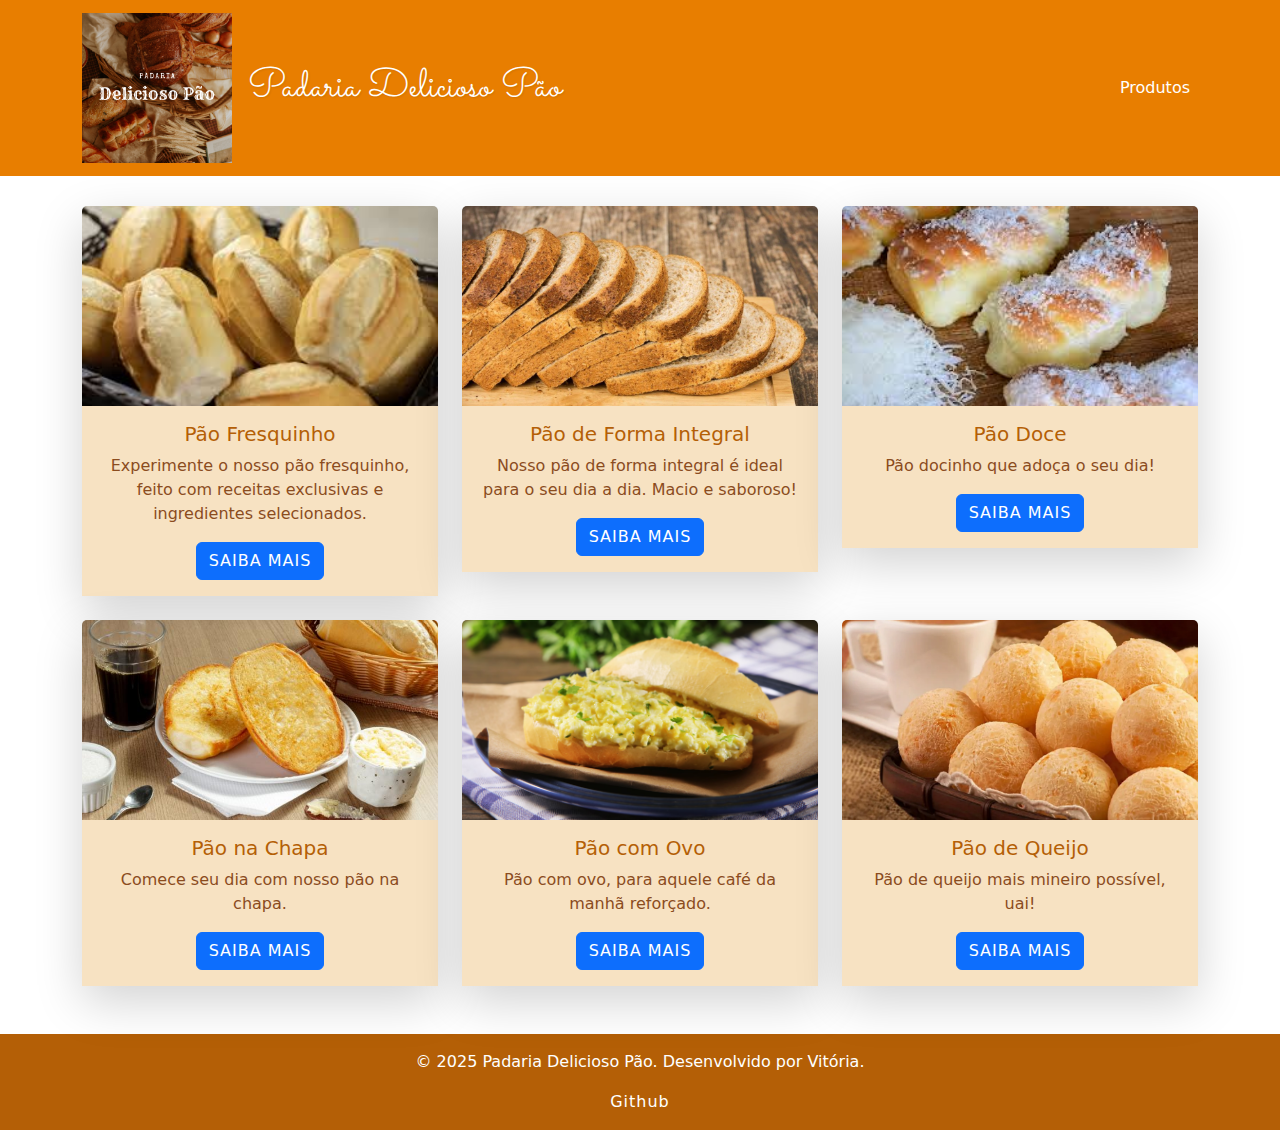
==== padariaDeliciosoPao/Produtos.html @ 5e1631c7 "atualizado" ====
<!DOCTYPE html>
<html lang="pt-br"> 
<head> 
    <meta charset="UTF-8">
    <meta name="viewport" content="width=device-width, initial-scale=1.0">
    <title>Padaria Delicioso Pão</title>
    <!-- Link para o arquivo CSS -->
    <link rel="stylesheet" href="CSS/style.css">
    <!-- Bootstrap CSS -->
    <link href="https://cdn.jsdelivr.net/npm/bootstrap@5.3.3/dist/css/bootstrap.min.css" rel="stylesheet">
    <!-- Google Fonts -->
    <link href="https://fonts.googleapis.com/css2?family=Roboto:wght@400;700&family=Sacramento&display=swap" rel="stylesheet">
</head>  

<body> 
    <header>
        <nav class="navbar navbar-expand-lg navbar-light fixed-top" style="background-color: #e87e00;">
            <div class="container">
                <a href="index.html" class="navbar-brand d-flex align-items-center text-white">
                    <img src="img/PADARIA.png" alt="Logo" width="150" height="150">
                    <span class="ms-3">Padaria Delicioso Pão</span>
                </a>
                <button class="navbar-toggler" type="button" data-bs-toggle="collapse" data-bs-target="#navbarNav" 
                        aria-controls="navbarNav" aria-expanded="false" aria-label="Toggle navigation">
                    <span class="navbar-toggler-icon"></span>
                </button>
                <div class="collapse navbar-collapse" id="navbarNav">
                    <ul class="navbar-nav ms-auto">
                        <li class="nav-item">
                            <a class="nav-link text-white" href="Produtos.html">Produtos</a>
                        </li>
                    </ul>
                </div>
            </div>
        </nav>
    </header>                                             

    <main class="mt-5 pt-5">
    
        <!-- Cards de Produtos -->
        <section id="produtos" class="container my-5">
            <h2 class="text-center mb-4" style="color: #b45f06;">Nossos Produtos</h2>
            <div class="row row-cols-1 row-cols-md-3 g-4">
    
                <!-- Card de Produto 1 -->
                <div class="col">
                    <div class="card shadow-lg border-0 rounded">
                        <img src="img/p.fresq.jpg" class="card-img-top" alt="Pão Fresquinho">
                        <div class="card-body" style="background-color: #f7e2c2;">
                            <h5 class="card-title" style="color: #b45f06;">Pão Fresquinho</h5>
                            <p class="card-text" style="color: #8b4c1e;">Experimente o nosso pão fresquinho, feito com receitas exclusivas e ingredientes selecionados.</p>
                            <a href="#" class="btn btn-primary">Saiba mais</a>
                        </div>
                    </div>
                </div>
    
                <!-- Card de Produto 2 -->
                <div class="col">
                    <div class="card shadow-lg border-0 rounded">
                        <img src="img/pao-de-forma-integral-1024x602.jpg" class="card-img-top" alt="Pão de Forma">
                        <div class="card-body" style="background-color: #f7e2c2;">
                            <h5 class="card-title" style="color: #b45f06;">Pão de Forma Integral</h5>
                            <p class="card-text" style="color: #8b4c1e;">Nosso pão de forma integral é ideal para o seu dia a dia. Macio e saboroso!</p>
                            <a href="#" class="btn btn-primary">Saiba mais</a>
                        </div>
                    </div>
                </div>
    
                <!-- Card de Produto 3 -->
                <div class="col">
                    <div class="card shadow-lg border-0 rounded">
                        <img src="img/p.doce.jpg" class="card-img-top" alt="Pão Doce">
                        <div class="card-body" style="background-color: #f7e2c2;">
                            <h5 class="card-title" style="color: #b45f06;">Pão Doce</h5>
                            <p class="card-text" style="color: #8b4c1e;">Pão docinho que adoça o seu dia!</p>
                            <a href="#" class="btn btn-primary">Saiba mais</a>
                        </div>
                    </div>
                </div>
    
                <!-- Card de Produto 4 -->
                <div class="col">
                    <div class="card shadow-lg border-0 rounded">
                        <img src="img/p.chapa.jpg" class="card-img-top" alt="Pão na Chapa">
                        <div class="card-body" style="background-color: #f7e2c2;">
                            <h5 class="card-title" style="color: #b45f06;">Pão na Chapa</h5>
                            <p class="card-text" style="color: #8b4c1e;">Comece seu dia com nosso pão na chapa.</p>
                            <a href="#" class="btn btn-primary">Saiba mais</a>
                        </div>
                    </div>
                </div>
    
                <!-- Card de Produto 5 -->
                <div class="col">
                    <div class="card shadow-lg border-0 rounded">
                        <img src="img/p.ovo.avif" class="card-img-top" alt="Pão com Ovo">
                        <div class="card-body" style="background-color: #f7e2c2;">
                            <h5 class="card-title" style="color: #b45f06;">Pão com Ovo</h5>
                            <p class="card-text" style="color: #8b4c1e;">Pão com ovo, para aquele café da manhã reforçado.</p>
                            <a href="#" class="btn btn-primary">Saiba mais</a>
                        </div>
                    </div>
                </div>
    
                <!-- Card de Produto 6 -->
                <div class="col">
                    <div class="card shadow-lg border-0 rounded">
                        <img src="img/p.queijo.webp" class="card-img-top" alt="Pão de Queijo">
                        <div class="card-body" style="background-color: #f7e2c2;">
                            <h5 class="card-title" style="color: #b45f06;">Pão de Queijo</h5>
                            <p class="card-text" style="color: #8b4c1e;">Pão de queijo mais mineiro possível, uai!</p>
                            <a href="#" class="btn btn-primary">Saiba mais</a>
                        </div>
                    </div>
                </div>
            </div>
        </section>
    </main>

    <footer style="background-color: #b45f06;" class="text-white text-center py-3">
        <p>&copy; 2025 Padaria Delicioso Pão. Desenvolvido por Vitória.</p>
        <a href="https://github.com/vitoriacandido/Revisao2024.git" class="text-decoration-none text-white">Github</a>
    </footer>

    <!-- Bootstrap JS and dependencies -->
    <script src="https://cdn.jsdelivr.net/npm/@popperjs/core@2.11.6/dist/umd/popper.min.js"></script>
    <script src="https://cdn.jsdelivr.net/npm/bootstrap@5.3.3/dist/js/bootstrap.bundle.min.js"></script>
</body>
</html>
---- padariaDeliciosoPao/CSS/style.css ----
/* Reset básico */
* {
    margin: 0;
    padding: 0;
    box-sizing: border-box;
}

/* Corpo da página */
body {
    font-family: 'Roboto', sans-serif;
    background-color: #fff8f0; /* Fundo suave em tom quente */
}

/* Cabeçalho */
header nav {
    background-color: #e87e00; /* Cor quente de laranja */
}

header .navbar-brand {
    font-family: 'Sacramento', cursive;
    font-size: 2.5rem;
    color: white;
    text-shadow: 1px 1px 2px rgba(0,0,0,0.1);
}

header .navbar-toggler {
    border-color: #ffffff;
}

header .navbar-toggler-icon {
    background-color: #ffffff;
}

/* Seção Introdução */
#introducao {
    background-color: #f1a400; /* Laranja quente */
    color: white;
    padding: 100px 0;
}

#introducao h1 {
    font-size: 3.5rem;
    font-weight: 700;
    margin-bottom: 20px;
}

#introducao p {
    font-size: 1.2rem;
    line-height: 1.6;
    color: #f1f1f1;
}

/* Cards de Produtos */
#produtos {
    margin-top: 50px;
}

.card {
    border: none;
    border-radius: 10px;
    box-shadow: 0 4px 10px rgba(0, 0, 0, 0.1);
    transition: transform 0.3s ease, box-shadow 0.3s ease;
}

.card:hover {
    transform: translateY(-10px);
    box-shadow: 0 8px 20px rgba(0, 0, 0, 0.2);
}

.card-img-top {
    border-top-left-radius: 10px;
    border-top-right-radius: 10px;
    object-fit: cover;
    height: 200px;
}

.card-body {
    background-color: hwb(27 20% 8% / 0.726); /* Tom suave de amarelo quente */
    padding: 20px;
    text-align: center;
}



.btn-primary {
    background-color: #d45600; /* Laranja escuro */
    border: none;
    padding: 10px 20px;
    font-size: 1rem;
    text-transform: uppercase;
    letter-spacing: 1px;
    border-radius: 5px;
    transition: background-color 0.3s ease;
}

.btn-primary:hover {
    background-color: #b94e00; /* Laranja mais escuro no hover */
}

/* Footer */
footer {
    padding: 20px;
    background-color: #b45f06; /* Cor de marrom quente */
}

footer a {
    color: white;
    text-decoration: none;
    font-weight: 500;
    letter-spacing: 1px;
}

footer a:hover {
    text-decoration: underline;
}

footer p {
    font-size: 1rem;
}

/* Responsividade */
@media (max-width: 768px) {
    .navbar-brand {
        font-size: 2rem;
    }

    #introducao h1 {
        font-size: 2.5rem;
    }

    #introducao p {
        font-size: 1rem;
    }
    
    .card-title {
        font-size: 1.2rem;
    }



}
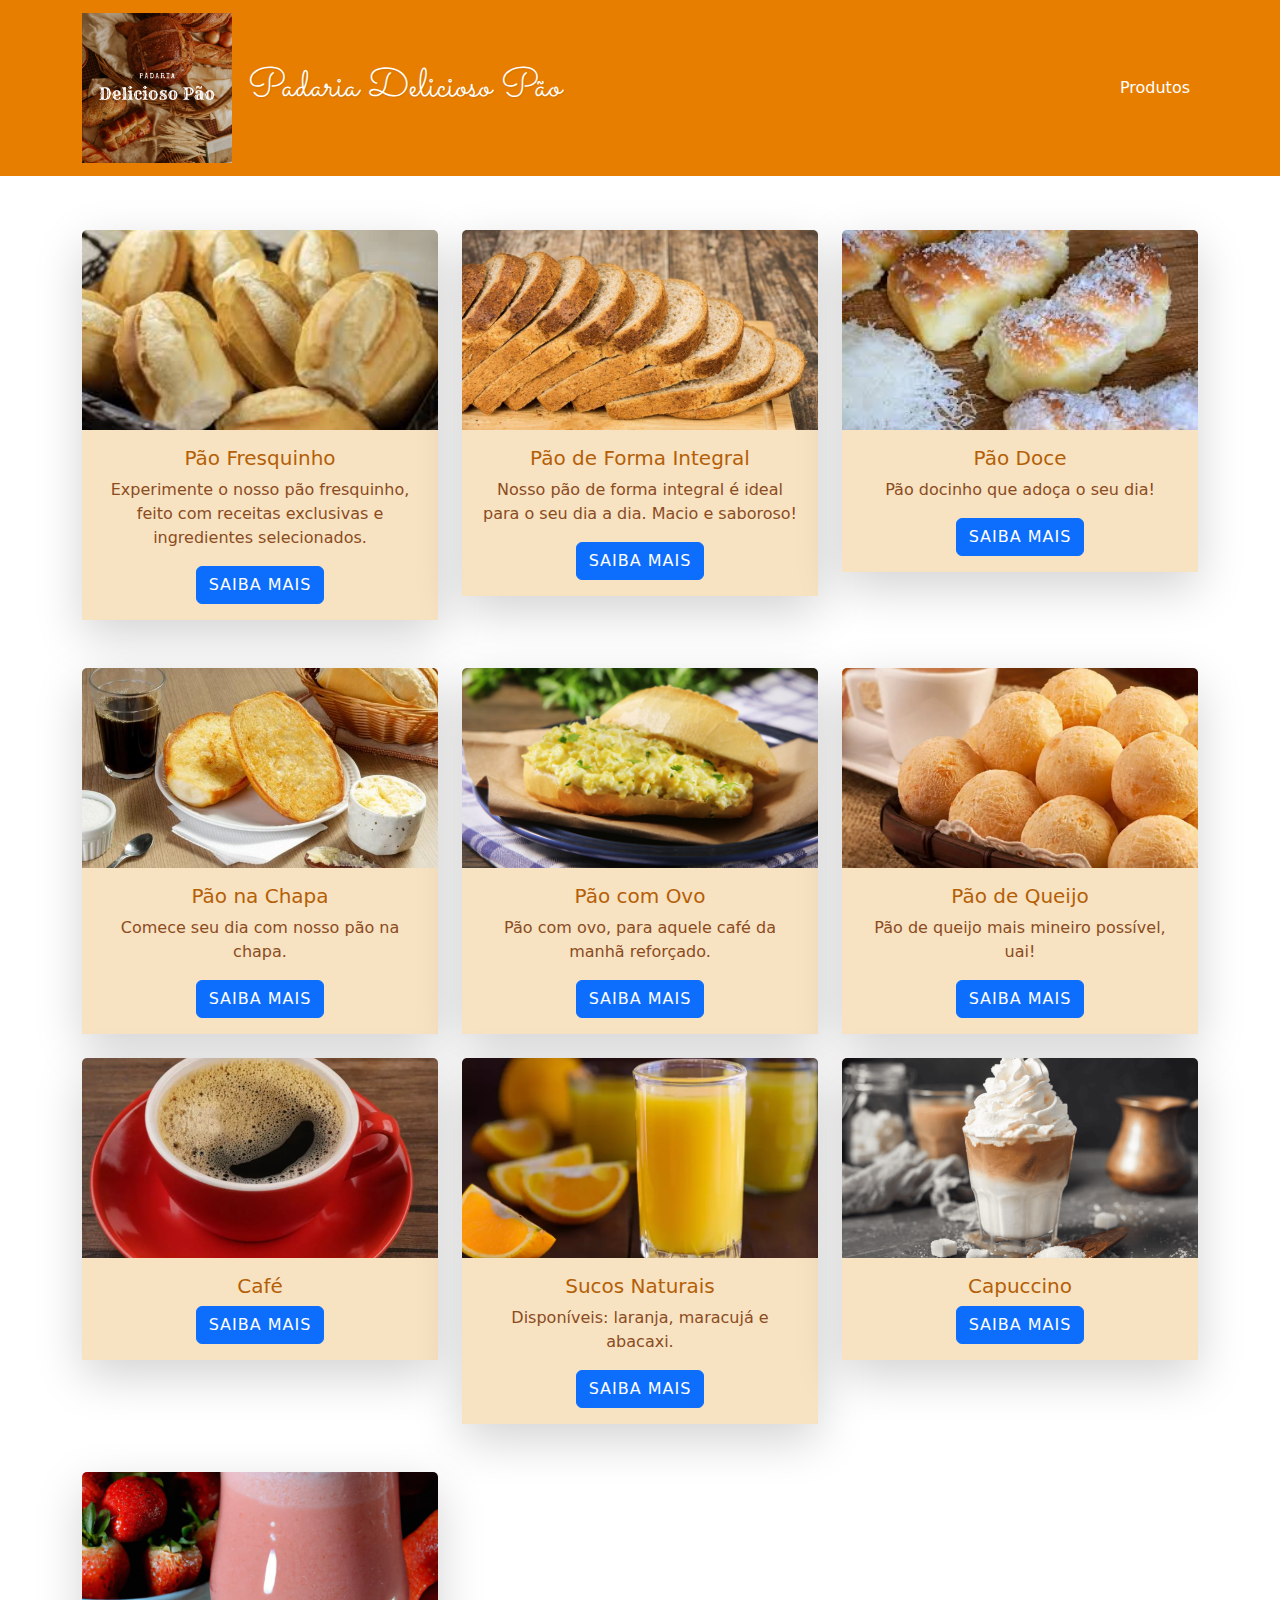
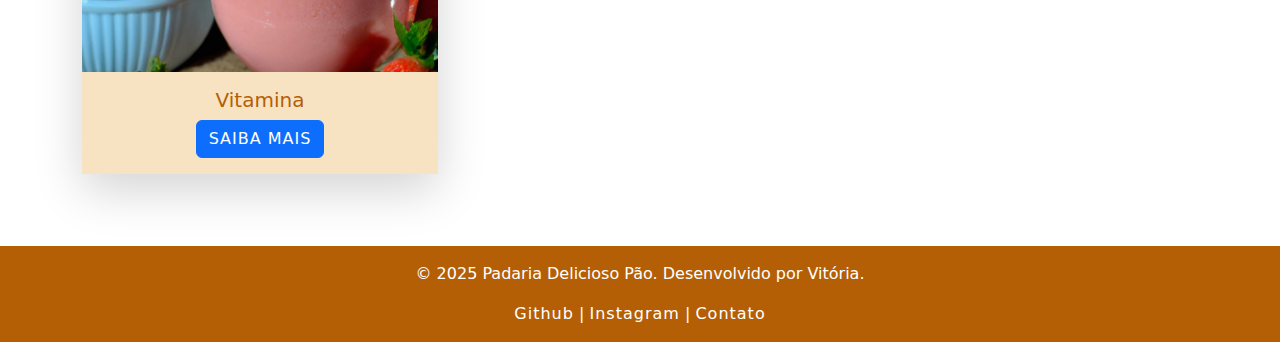
==== commit a2468670: "videos" ====
--- a/padariaDeliciosoPao/Produtos.html
+++ b/padariaDeliciosoPao/Produtos.html
@@ -1,8 +1,10 @@
 <!DOCTYPE html>
-<html lang="pt-br"> 
-<head> 
+<html lang="pt-br">
+<head>
     <meta charset="UTF-8">
     <meta name="viewport" content="width=device-width, initial-scale=1.0">
+    <meta name="description" content="Padaria Delicioso Pão - Pães fresquinhos e saborosos feitos com ingredientes selecionados. Venha experimentar!">
+    <meta name="keywords" content="padaria, pães frescos, pão doce, pão integral, café da manhã, padaria artesanal">
     <title>Padaria Delicioso Pão</title>
     <!-- Link para o arquivo CSS -->
     <link rel="stylesheet" href="CSS/style.css">
@@ -10,9 +12,9 @@
     <link href="https://cdn.jsdelivr.net/npm/bootstrap@5.3.3/dist/css/bootstrap.min.css" rel="stylesheet">
     <!-- Google Fonts -->
     <link href="https://fonts.googleapis.com/css2?family=Roboto:wght@400;700&family=Sacramento&display=swap" rel="stylesheet">
-</head>  
+</head>
 
-<body> 
+<body>
     <header>
         <nav class="navbar navbar-expand-lg navbar-light fixed-top" style="background-color: #e87e00;">
             <div class="container">
@@ -21,7 +23,7 @@
                     <span class="ms-3">Padaria Delicioso Pão</span>
                 </a>
                 <button class="navbar-toggler" type="button" data-bs-toggle="collapse" data-bs-target="#navbarNav" 
-                        aria-controls="navbarNav" aria-expanded="false" aria-label="Toggle navigation">
+                        aria-controls="navbarNav" aria-expanded="false" aria-label="Alternar navegação">
                     <span class="navbar-toggler-icon"></span>
                 </button>
                 <div class="collapse navbar-collapse" id="navbarNav">
@@ -33,83 +35,128 @@
                 </div>
             </div>
         </nav>
-    </header>                                             
+    </header>
 
     <main class="mt-5 pt-5">
-    
         <!-- Cards de Produtos -->
         <section id="produtos" class="container my-5">
-            <h2 class="text-center mb-4" style="color: #b45f06;">Nossos Produtos</h2>
-            <div class="row row-cols-1 row-cols-md-3 g-4">
-    
+            <h2 class="text-center my-5" style="color: #b45f06;">Nossos Produtos</h2>
+            <div class="row row-cols-1 row-cols-sm-2 row-cols-md-3 g-4">
                 <!-- Card de Produto 1 -->
-                <div class="col">
+                <div class="col mb-4">
                     <div class="card shadow-lg border-0 rounded">
-                        <img src="img/p.fresq.jpg" class="card-img-top" alt="Pão Fresquinho">
+                        <img src="img/p.fresq.jpg" class="card-img-top" alt="Imagem de pão fresquinho recém-assado">
                         <div class="card-body" style="background-color: #f7e2c2;">
                             <h5 class="card-title" style="color: #b45f06;">Pão Fresquinho</h5>
                             <p class="card-text" style="color: #8b4c1e;">Experimente o nosso pão fresquinho, feito com receitas exclusivas e ingredientes selecionados.</p>
-                            <a href="#" class="btn btn-primary">Saiba mais</a>
+                            <a href="https://www.youtube.com/shorts/evT1jkPdua0?t=2&feature=share" class="btn btn-primary">Saiba mais</a>
                         </div>
                     </div>
                 </div>
-    
+
                 <!-- Card de Produto 2 -->
-                <div class="col">
+                <div class="col mb-4">
                     <div class="card shadow-lg border-0 rounded">
-                        <img src="img/pao-de-forma-integral-1024x602.jpg" class="card-img-top" alt="Pão de Forma">
+                        <img src="img/pao-de-forma-integral-1024x602.jpg" class="card-img-top" alt="Imagem de pão de forma integral">
                         <div class="card-body" style="background-color: #f7e2c2;">
                             <h5 class="card-title" style="color: #b45f06;">Pão de Forma Integral</h5>
                             <p class="card-text" style="color: #8b4c1e;">Nosso pão de forma integral é ideal para o seu dia a dia. Macio e saboroso!</p>
-                            <a href="#" class="btn btn-primary">Saiba mais</a>
+                            <a href="https://www.youtube.com/shorts/WCOQc4s2Gf4?feature=share" class="btn btn-primary">Saiba mais</a>
                         </div>
                     </div>
                 </div>
-    
+
                 <!-- Card de Produto 3 -->
-                <div class="col">
+                <div class="col mb-4">
                     <div class="card shadow-lg border-0 rounded">
-                        <img src="img/p.doce.jpg" class="card-img-top" alt="Pão Doce">
+                        <img src="img/p.doce.jpg" class="card-img-top" alt="Imagem de pão doce">
                         <div class="card-body" style="background-color: #f7e2c2;">
                             <h5 class="card-title" style="color: #b45f06;">Pão Doce</h5>
                             <p class="card-text" style="color: #8b4c1e;">Pão docinho que adoça o seu dia!</p>
-                            <a href="#" class="btn btn-primary">Saiba mais</a>
+                            <a href="https://www.youtube.com/shorts/ISPYbreqtbc?t=1&feature=share" class="btn btn-primary">Saiba mais</a>
                         </div>
                     </div>
                 </div>
-    
+
                 <!-- Card de Produto 4 -->
-                <div class="col">
+                <div class="col mb-4">
                     <div class="card shadow-lg border-0 rounded">
-                        <img src="img/p.chapa.jpg" class="card-img-top" alt="Pão na Chapa">
+                        <img src="img/p.chapa.jpg" class="card-img-top" alt="Imagem de pão na chapa">
                         <div class="card-body" style="background-color: #f7e2c2;">
                             <h5 class="card-title" style="color: #b45f06;">Pão na Chapa</h5>
                             <p class="card-text" style="color: #8b4c1e;">Comece seu dia com nosso pão na chapa.</p>
-                            <a href="#" class="btn btn-primary">Saiba mais</a>
+                            <a href="https://www.youtube.com/shorts/IvB-ndb22lE?feature=share" class="btn btn-primary">Saiba mais</a>
                         </div>
                     </div>
                 </div>
-    
+
                 <!-- Card de Produto 5 -->
-                <div class="col">
+                <div class="col mb-4">
                     <div class="card shadow-lg border-0 rounded">
-                        <img src="img/p.ovo.avif" class="card-img-top" alt="Pão com Ovo">
+                        <img src="img/p.ovo.avif" class="card-img-top" alt="Imagem de pão com ovo">
                         <div class="card-body" style="background-color: #f7e2c2;">
                             <h5 class="card-title" style="color: #b45f06;">Pão com Ovo</h5>
                             <p class="card-text" style="color: #8b4c1e;">Pão com ovo, para aquele café da manhã reforçado.</p>
-                            <a href="#" class="btn btn-primary">Saiba mais</a>
+                            <a href="https://www.youtube.com/shorts/6frH-b8tVPE?t=1&feature=share" class="btn btn-primary">Saiba mais</a>
                         </div>
                     </div>
                 </div>
-    
+
                 <!-- Card de Produto 6 -->
-                <div class="col">
+                <div class="col mb-4">
                     <div class="card shadow-lg border-0 rounded">
-                        <img src="img/p.queijo.webp" class="card-img-top" alt="Pão de Queijo">
+                        <img src="img/p.queijo.webp" class="card-img-top" alt="Imagem de pão de queijo">
                         <div class="card-body" style="background-color: #f7e2c2;">
                             <h5 class="card-title" style="color: #b45f06;">Pão de Queijo</h5>
                             <p class="card-text" style="color: #8b4c1e;">Pão de queijo mais mineiro possível, uai!</p>
-                            <a href="#" class="btn btn-primary">Saiba mais</a>
+                            <a href="https://www.youtube.com/shorts/UGfonNV114E?t=2&feature=share" class="btn btn-primary">Saiba mais</a>
+                        </div>
+                    </div>
+                </div>
+            </div>
+
+            <div class="row row-cols-1 row-cols-sm-2 row-cols-md-3 g-4">
+                <!-- Card de Café -->
+                <div class="col mb-4">
+                    <div class="card shadow-lg border-0 rounded">
+                        <img src="img/cafe.webp" class="card-img-top" alt="Imagem de café">
+                        <div class="card-body" style="background-color: #f7e2c2;">
+                            <h5 class="card-title" style="color: #b45f06;">Café</h5>
+                            <a href="https://www.youtube.com/shorts/lVWWkYEwQXY?feature=share" class="btn btn-primary">Saiba mais</a>
+                        </div>
+                    </div>
+                </div>
+
+                <!-- Card de Sucos Naturais -->
+                <div class="col mb-4">
+                    <div class="card shadow-lg border-0 rounded">
+                        <img src="img/lara.webp" class="card-img-top" alt="Imagem de sucos naturais">
+                        <div class="card-body" style="background-color: #f7e2c2;">
+                            <h5 class="card-title" style="color: #b45f06;">Sucos Naturais</h5>
+                            <p class="card-text" style="color: #8b4c1e;">Disponíveis: laranja, maracujá e abacaxi.</p>
+                            <a href="https://www.youtube.com/shorts/ohfCHHDr1es?feature=share" class="btn btn-primary">Saiba mais</a>
+                        </div>
+                    </div>
+                </div>
+
+                <!-- Card de Capuccino -->
+                <div class="col mb-4">
+                    <div class="card shadow-lg border-0 rounded">
+                        <img src="img/caputino.png" class="card-img-top" alt="Imagem de capuccino">
+                        <div class="card-body" style="background-color: #f7e2c2;">
+                            <h5 class="card-title" style="color: #b45f06;">Capuccino</h5>
+                            <a href="https://www.youtube.com/shorts/Al-sq_Rl29w?feature=share" class="btn btn-primary">Saiba mais</a>
+                        </div>
+                    </div>
+                </div>
+
+                <!-- Card de Vitamina -->
+                <div class="col mb-4">
+                    <div class="card shadow-lg border-0 rounded">
+                        <img src="img/vitamina.webp" class="card-img-top" alt="Imagem de vitamina">
+                        <div class="card-body" style="background-color: #f7e2c2;">
+                            <h5 class="card-title" style="color: #b45f06;">Vitamina</h5>
+                            <a href="https://www.youtube.com/shorts/KEEvpU40Dw4?feature=share" class="btn btn-primary">Saiba mais</a>
                         </div>
                     </div>
                 </div>
@@ -119,7 +166,9 @@
 
     <footer style="background-color: #b45f06;" class="text-white text-center py-3">
         <p>&copy; 2025 Padaria Delicioso Pão. Desenvolvido por Vitória.</p>
-        <a href="https://github.com/vitoriacandido/Revisao2024.git" class="text-decoration-none text-white">Github</a>
+        <a href="https://github.com/vitoriacandido/Revisao2024.git" class="text-decoration-none text-white">Github</a> |
+        <a href="https://www.instagram.com/padariadeliciosopao" class="text-decoration-none text-white">Instagram</a> |
+        <a href="mailto:contato@padariadeliciosopao.com" class="text-decoration-none text-white">Contato</a>
     </footer>
 
     <!-- Bootstrap JS and dependencies -->
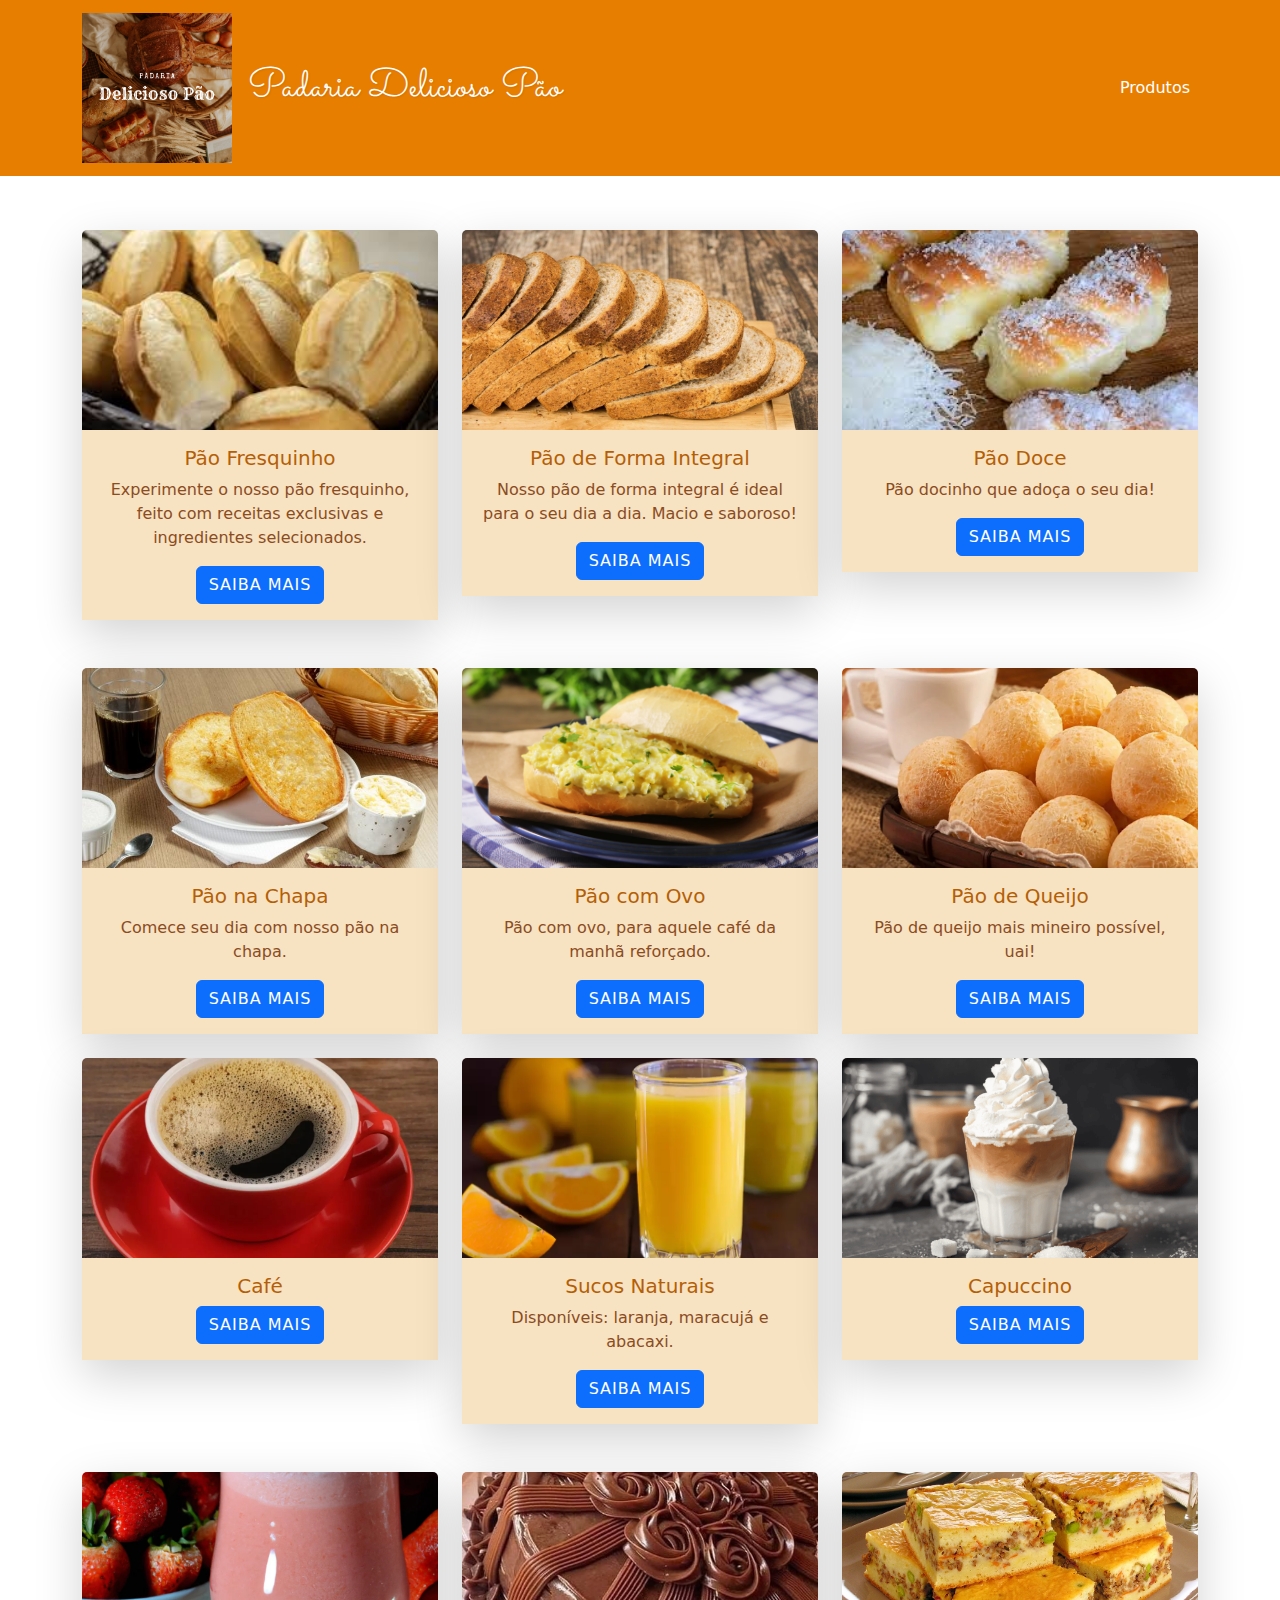
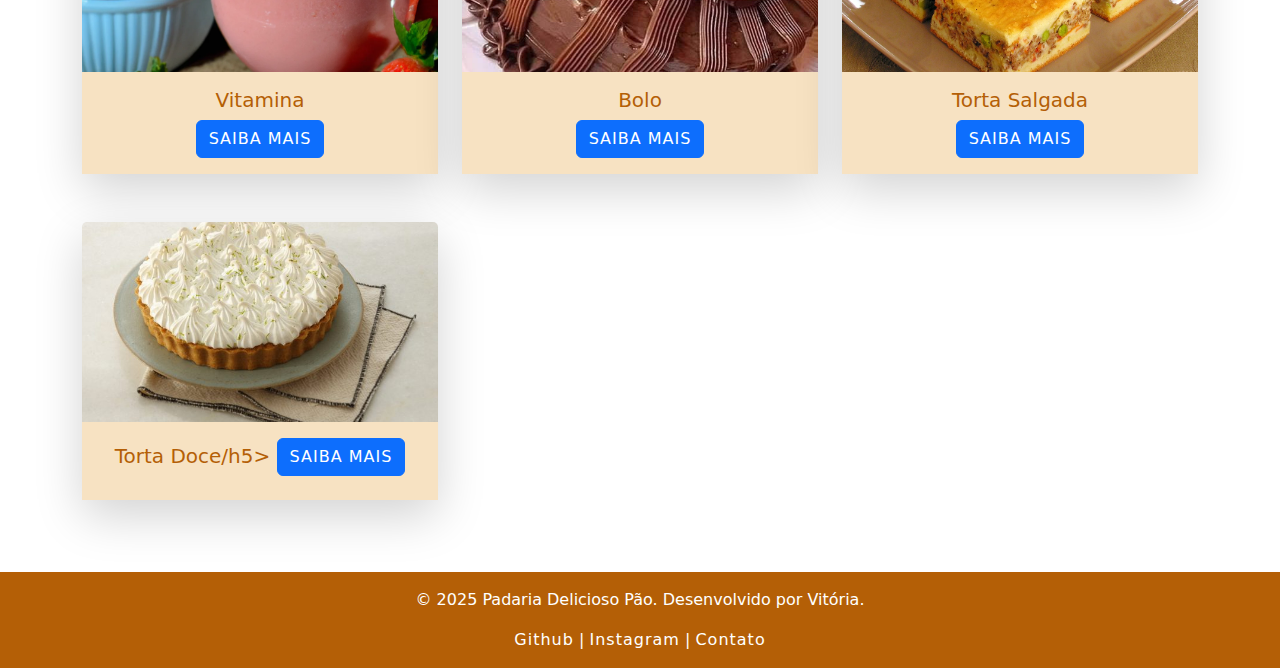
==== commit 148acdd6: "torta e bolo" ====
--- a/padariaDeliciosoPao/Produtos.html
+++ b/padariaDeliciosoPao/Produtos.html
@@ -160,6 +160,37 @@
                         </div>
                     </div>
                 </div>
+
+                <div class="col mb-4">
+                    <div class="card shadow-lg border-0 rounded">
+                        <img src="img/bolo.jpg" class="card-img-top" alt="Imagem de capuccino">
+                        <div class="card-body" style="background-color: #f7e2c2;">
+                            <h5 class="card-title" style="color: #b45f06;">Bolo</h5>
+                            <a href="https://www.youtube.com/shorts/54FcEF0Wzks?feature=share" class="btn btn-primary">Saiba mais</a>
+                        </div>
+                    </div>
+                </div>
+
+                <div class="col mb-4">
+                    <div class="card shadow-lg border-0 rounded">
+                        <img src="img/t.salgada.jpg" class="card-img-top" alt="Imagem de capuccino">
+                        <div class="card-body" style="background-color: #f7e2c2;">
+                            <h5 class="card-title" style="color: #b45f06;">Torta Salgada</h5>
+                            <a href="https://www.youtube.com/shorts/4VrILx0uK_M?feature=share" class="btn btn-primary">Saiba mais</a>
+                        </div>
+                    </div>
+                </div>
+
+                <div class="col mb-4">
+                    <div class="card shadow-lg border-0 rounded">
+                        <img src="img/t.doce.jpg" class="card-img-top" alt="Imagem de capuccino">
+                        <div class="card-body" style="background-color: #f7e2c2;">
+                            <h5 class="card-title" style="color: #b45f06;">Torta Doce/h5>
+                            <a href="https://www.youtube.com/shorts/xfOE6ddWbkU?feature=share" class="btn btn-primary">Saiba mais</a>
+                        </div>
+                    </div>
+                </div>
+
             </div>
         </section>
     </main>
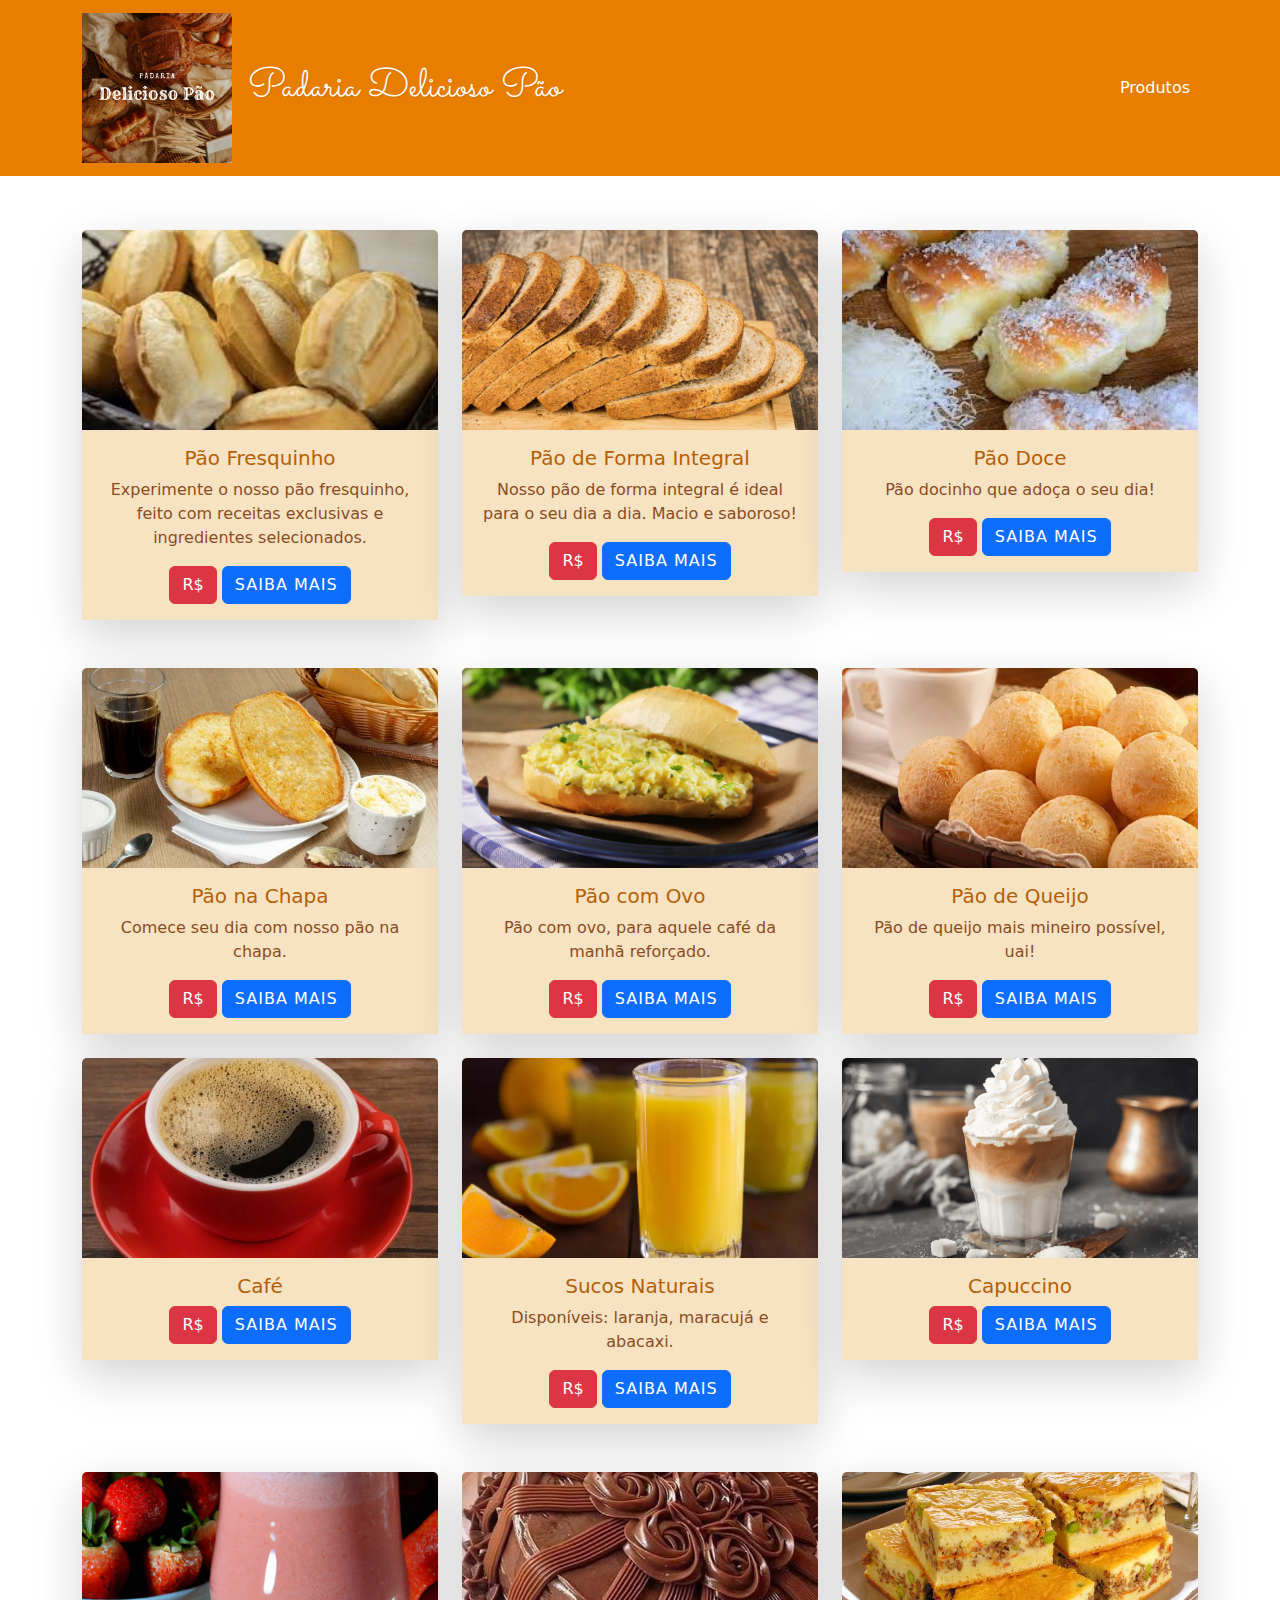
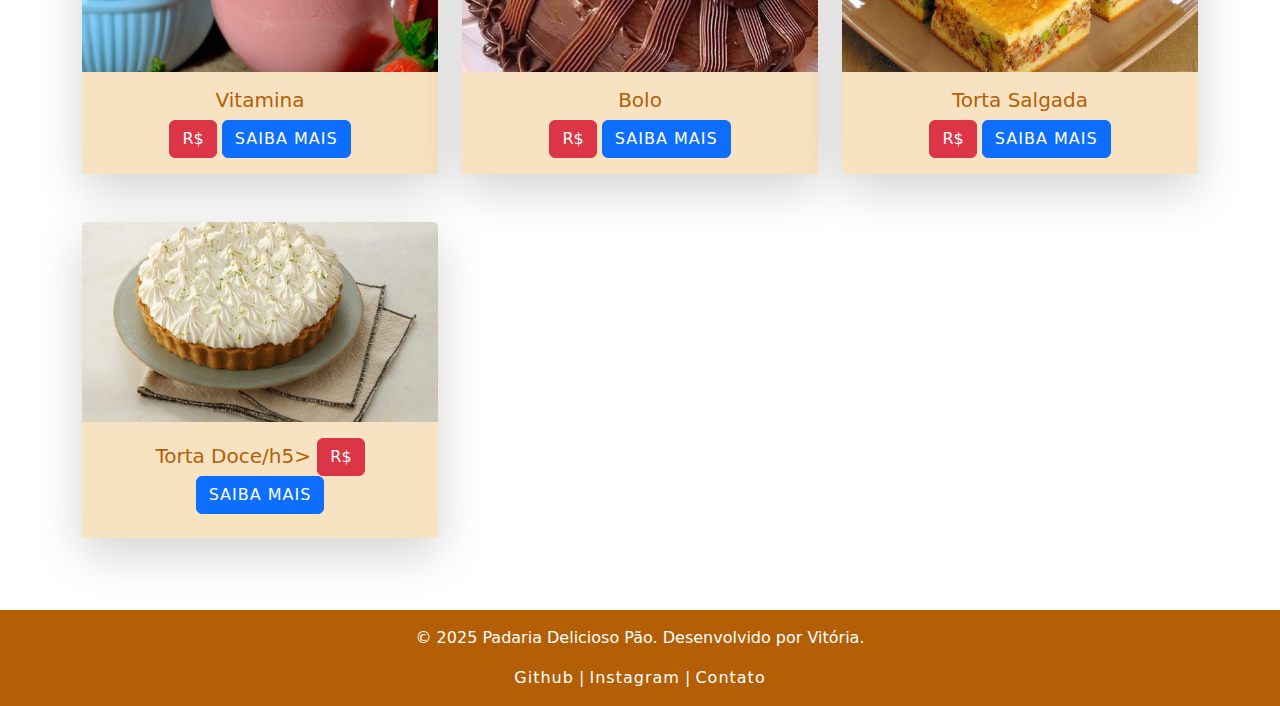
==== commit 634c4f5e: "MODIFICADO" ====
--- a/padariaDeliciosoPao/Produtos.html
+++ b/padariaDeliciosoPao/Produtos.html
@@ -49,6 +49,7 @@
                         <div class="card-body" style="background-color: #f7e2c2;">
                             <h5 class="card-title" style="color: #b45f06;">Pão Fresquinho</h5>
                             <p class="card-text" style="color: #8b4c1e;">Experimente o nosso pão fresquinho, feito com receitas exclusivas e ingredientes selecionados.</p>
+                            <button type="button" class="btn btn-danger">R$</button>
                             <a href="https://www.youtube.com/shorts/evT1jkPdua0?t=2&feature=share" class="btn btn-primary">Saiba mais</a>
                         </div>
                     </div>
@@ -61,6 +62,7 @@
                         <div class="card-body" style="background-color: #f7e2c2;">
                             <h5 class="card-title" style="color: #b45f06;">Pão de Forma Integral</h5>
                             <p class="card-text" style="color: #8b4c1e;">Nosso pão de forma integral é ideal para o seu dia a dia. Macio e saboroso!</p>
+                            <button type="button" class="btn btn-danger">R$</button>
                             <a href="https://www.youtube.com/shorts/WCOQc4s2Gf4?feature=share" class="btn btn-primary">Saiba mais</a>
                         </div>
                     </div>
@@ -73,6 +75,7 @@
                         <div class="card-body" style="background-color: #f7e2c2;">
                             <h5 class="card-title" style="color: #b45f06;">Pão Doce</h5>
                             <p class="card-text" style="color: #8b4c1e;">Pão docinho que adoça o seu dia!</p>
+                            <button type="button" class="btn btn-danger">R$</button>
                             <a href="https://www.youtube.com/shorts/ISPYbreqtbc?t=1&feature=share" class="btn btn-primary">Saiba mais</a>
                         </div>
                     </div>
@@ -85,6 +88,7 @@
                         <div class="card-body" style="background-color: #f7e2c2;">
                             <h5 class="card-title" style="color: #b45f06;">Pão na Chapa</h5>
                             <p class="card-text" style="color: #8b4c1e;">Comece seu dia com nosso pão na chapa.</p>
+                            <button type="button" class="btn btn-danger">R$</button>
                             <a href="https://www.youtube.com/shorts/IvB-ndb22lE?feature=share" class="btn btn-primary">Saiba mais</a>
                         </div>
                     </div>
@@ -97,6 +101,7 @@
                         <div class="card-body" style="background-color: #f7e2c2;">
                             <h5 class="card-title" style="color: #b45f06;">Pão com Ovo</h5>
                             <p class="card-text" style="color: #8b4c1e;">Pão com ovo, para aquele café da manhã reforçado.</p>
+                            <button type="button" class="btn btn-danger">R$</button>
                             <a href="https://www.youtube.com/shorts/6frH-b8tVPE?t=1&feature=share" class="btn btn-primary">Saiba mais</a>
                         </div>
                     </div>
@@ -109,6 +114,7 @@
                         <div class="card-body" style="background-color: #f7e2c2;">
                             <h5 class="card-title" style="color: #b45f06;">Pão de Queijo</h5>
                             <p class="card-text" style="color: #8b4c1e;">Pão de queijo mais mineiro possível, uai!</p>
+                            <button type="button" class="btn btn-danger">R$</button>
                             <a href="https://www.youtube.com/shorts/UGfonNV114E?t=2&feature=share" class="btn btn-primary">Saiba mais</a>
                         </div>
                     </div>
@@ -122,6 +128,7 @@
                         <img src="img/cafe.webp" class="card-img-top" alt="Imagem de café">
                         <div class="card-body" style="background-color: #f7e2c2;">
                             <h5 class="card-title" style="color: #b45f06;">Café</h5>
+                            <button type="button" class="btn btn-danger">R$</button>
                             <a href="https://www.youtube.com/shorts/lVWWkYEwQXY?feature=share" class="btn btn-primary">Saiba mais</a>
                         </div>
                     </div>
@@ -134,6 +141,7 @@
                         <div class="card-body" style="background-color: #f7e2c2;">
                             <h5 class="card-title" style="color: #b45f06;">Sucos Naturais</h5>
                             <p class="card-text" style="color: #8b4c1e;">Disponíveis: laranja, maracujá e abacaxi.</p>
+                            <button type="button" class="btn btn-danger">R$</button>
                             <a href="https://www.youtube.com/shorts/ohfCHHDr1es?feature=share" class="btn btn-primary">Saiba mais</a>
                         </div>
                     </div>
@@ -145,6 +153,7 @@
                         <img src="img/caputino.png" class="card-img-top" alt="Imagem de capuccino">
                         <div class="card-body" style="background-color: #f7e2c2;">
                             <h5 class="card-title" style="color: #b45f06;">Capuccino</h5>
+                            <button type="button" class="btn btn-danger">R$</button>
                             <a href="https://www.youtube.com/shorts/Al-sq_Rl29w?feature=share" class="btn btn-primary">Saiba mais</a>
                         </div>
                     </div>
@@ -156,6 +165,7 @@
                         <img src="img/vitamina.webp" class="card-img-top" alt="Imagem de vitamina">
                         <div class="card-body" style="background-color: #f7e2c2;">
                             <h5 class="card-title" style="color: #b45f06;">Vitamina</h5>
+                            <button type="button" class="btn btn-danger">R$</button>
                             <a href="https://www.youtube.com/shorts/KEEvpU40Dw4?feature=share" class="btn btn-primary">Saiba mais</a>
                         </div>
                     </div>
@@ -166,6 +176,7 @@
                         <img src="img/bolo.jpg" class="card-img-top" alt="Imagem de capuccino">
                         <div class="card-body" style="background-color: #f7e2c2;">
                             <h5 class="card-title" style="color: #b45f06;">Bolo</h5>
+                            <button type="button" class="btn btn-danger">R$</button>
                             <a href="https://www.youtube.com/shorts/54FcEF0Wzks?feature=share" class="btn btn-primary">Saiba mais</a>
                         </div>
                     </div>
@@ -176,6 +187,7 @@
                         <img src="img/t.salgada.jpg" class="card-img-top" alt="Imagem de capuccino">
                         <div class="card-body" style="background-color: #f7e2c2;">
                             <h5 class="card-title" style="color: #b45f06;">Torta Salgada</h5>
+                            <button type="button" class="btn btn-danger">R$</button>
                             <a href="https://www.youtube.com/shorts/4VrILx0uK_M?feature=share" class="btn btn-primary">Saiba mais</a>
                         </div>
                     </div>
@@ -186,6 +198,7 @@
                         <img src="img/t.doce.jpg" class="card-img-top" alt="Imagem de capuccino">
                         <div class="card-body" style="background-color: #f7e2c2;">
                             <h5 class="card-title" style="color: #b45f06;">Torta Doce/h5>
+                                <button type="button" class="btn btn-danger">R$</button>
                             <a href="https://www.youtube.com/shorts/xfOE6ddWbkU?feature=share" class="btn btn-primary">Saiba mais</a>
                         </div>
                     </div>
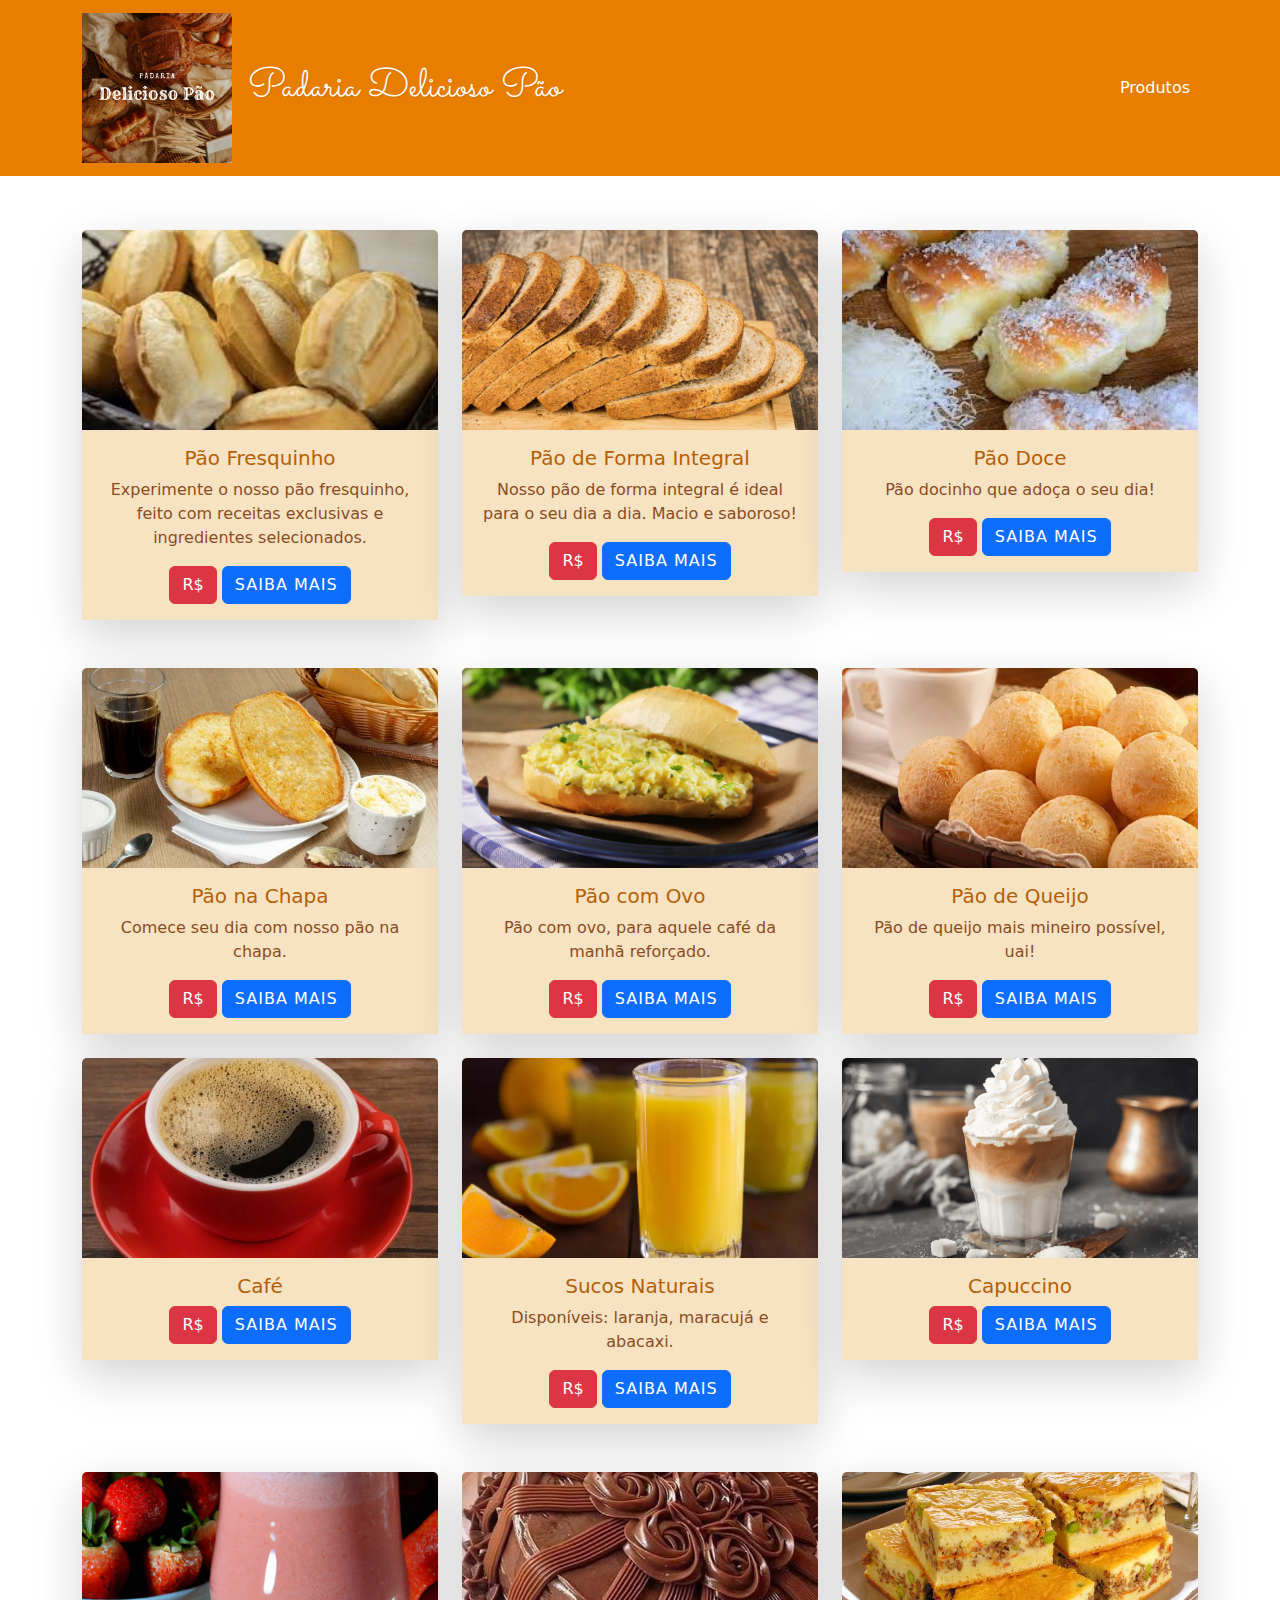
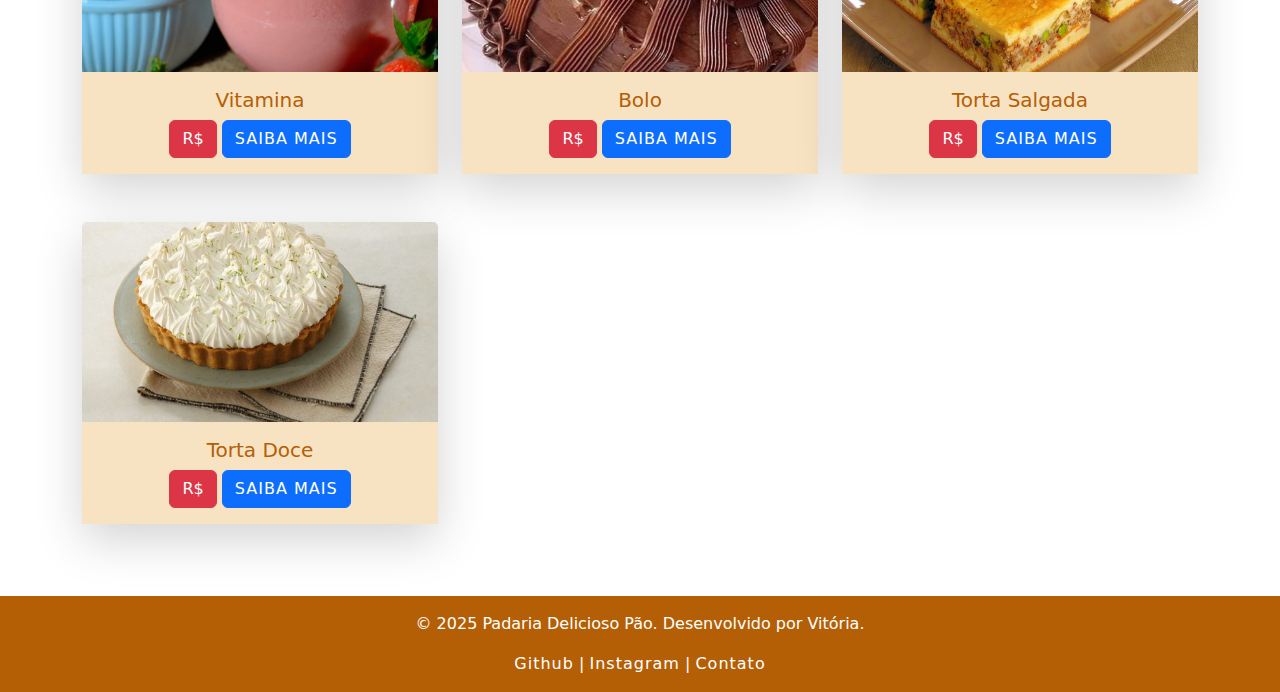
==== commit a61eb534: "MODIFICADO" ====
--- a/padariaDeliciosoPao/Produtos.html
+++ b/padariaDeliciosoPao/Produtos.html
@@ -197,7 +197,7 @@
                     <div class="card shadow-lg border-0 rounded">
                         <img src="img/t.doce.jpg" class="card-img-top" alt="Imagem de capuccino">
                         <div class="card-body" style="background-color: #f7e2c2;">
-                            <h5 class="card-title" style="color: #b45f06;">Torta Doce/h5>
+                            <h5 class="card-title" style="color: #b45f06;">Torta Doce</h5>
                                 <button type="button" class="btn btn-danger">R$</button>
                             <a href="https://www.youtube.com/shorts/xfOE6ddWbkU?feature=share" class="btn btn-primary">Saiba mais</a>
                         </div>
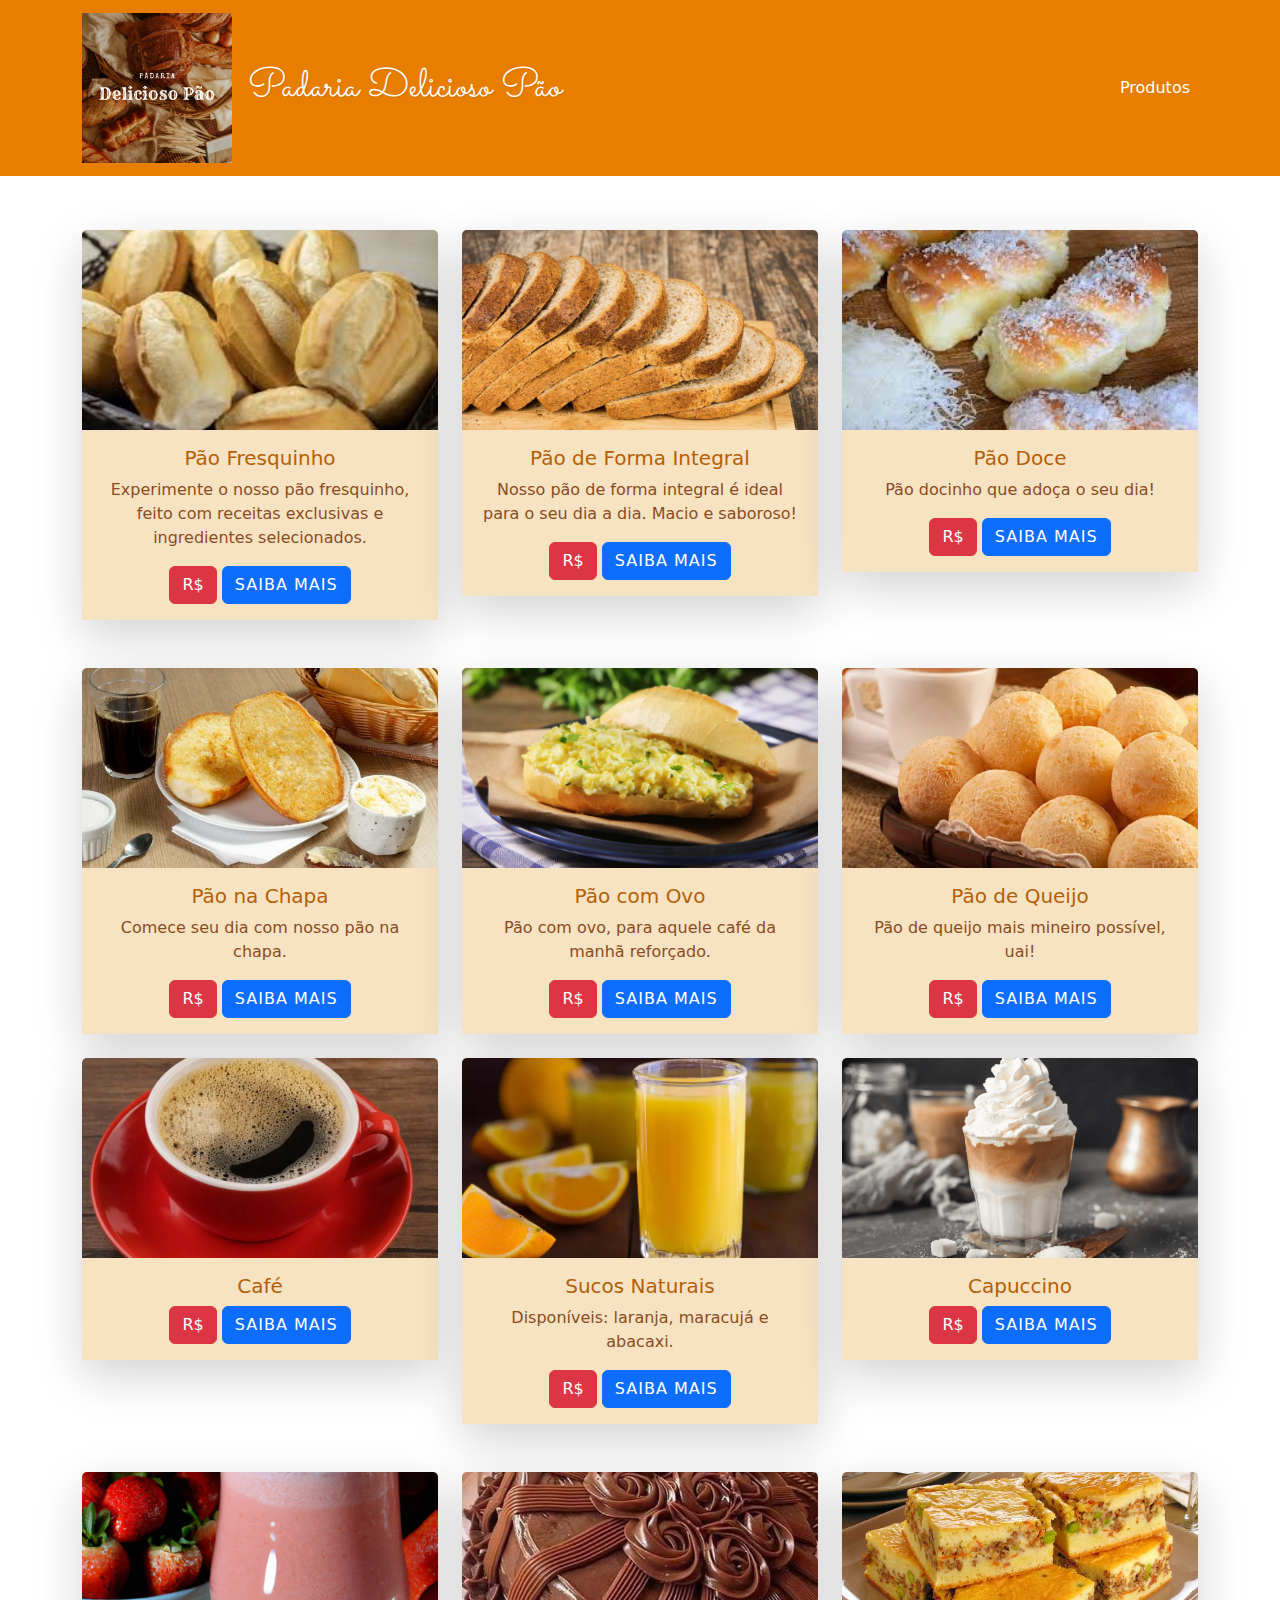
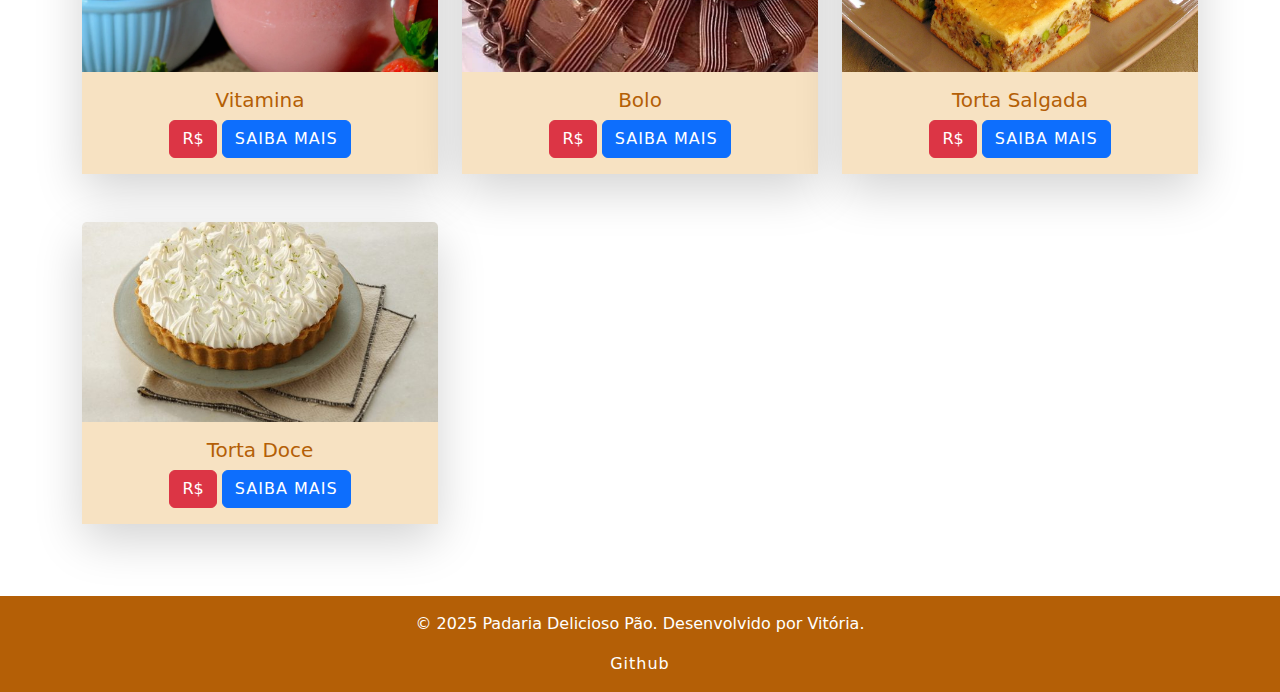
==== commit 6f310155: "MODIFICADO" ====
--- a/padariaDeliciosoPao/Produtos.html
+++ b/padariaDeliciosoPao/Produtos.html
@@ -210,9 +210,7 @@
 
     <footer style="background-color: #b45f06;" class="text-white text-center py-3">
         <p>&copy; 2025 Padaria Delicioso Pão. Desenvolvido por Vitória.</p>
-        <a href="https://github.com/vitoriacandido/Revisao2024.git" class="text-decoration-none text-white">Github</a> |
-        <a href="https://www.instagram.com/padariadeliciosopao" class="text-decoration-none text-white">Instagram</a> |
-        <a href="mailto:contato@padariadeliciosopao.com" class="text-decoration-none text-white">Contato</a>
+        <a href="https://github.com/vitoriacandido/Revisao2024.git" class="text-decoration-none text-white">Github</a> 
     </footer>
 
     <!-- Bootstrap JS and dependencies -->
